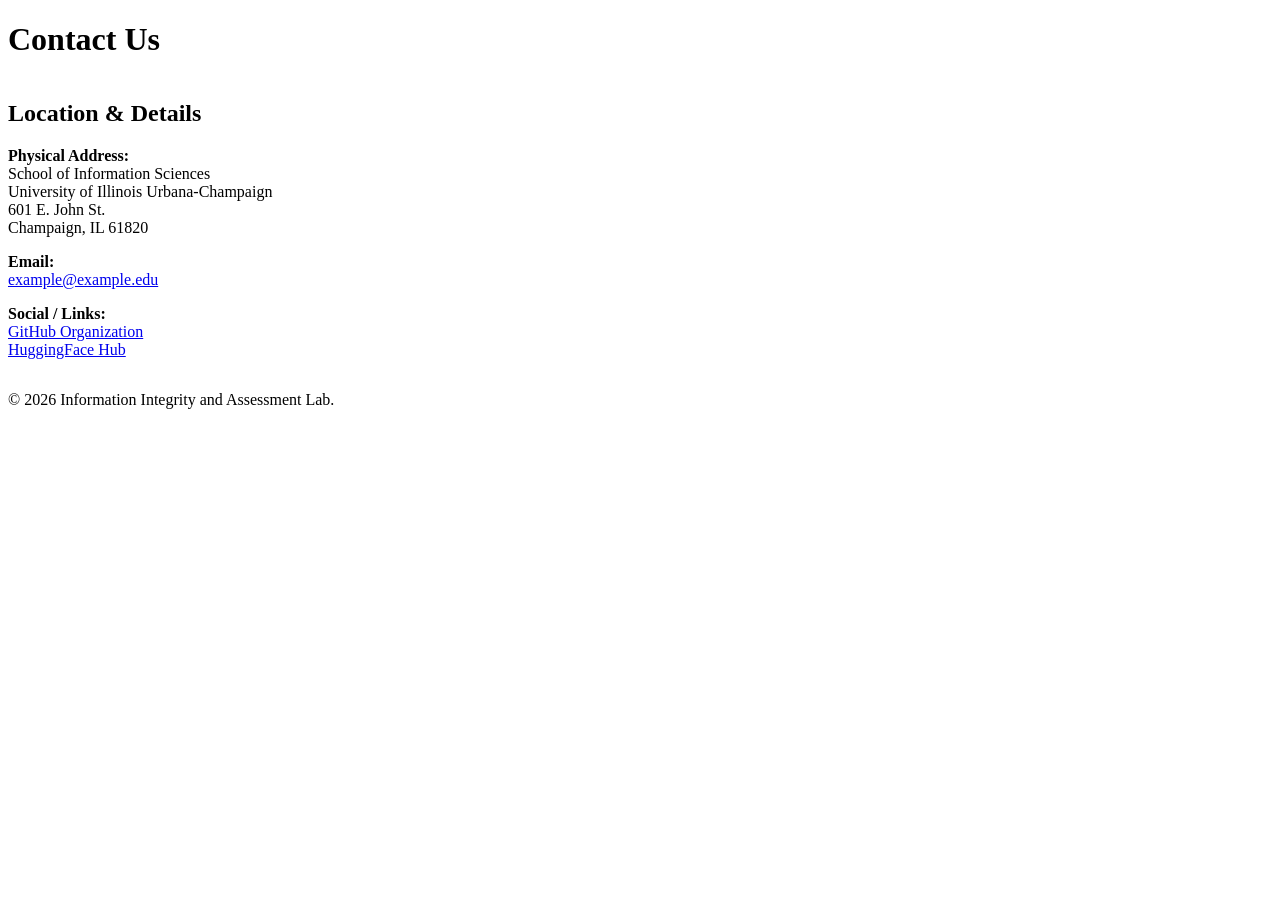
==== html/contact.html @ 2d0cfef1 "first commit" ====
<!DOCTYPE html>
<html lang="en">
<head>
    <meta charset="UTF-8">
    <meta name="viewport" content="width=device-width, initial-scale=1.0">
    <title>Contact - Information Integrity and Assessment Lab</title>
    <link rel="stylesheet" href="/assets/css/site.css">
    <style>
        /* Contact Specific CSS */
        .contact-grid { display: grid; grid-template-columns: 1fr 1fr; gap: 2rem; }
        .contact-info p { margin-bottom: 1rem; }
        
        @media (max-width: 768px) { .contact-grid { grid-template-columns: 1fr; } }
    </style>
</head>
<body>
    <div data-site-header></div>

    <main>
        <h1>Contact Us</h1>
        
        <div class="contact-grid">
            <section class="contact-info">
                <h2>Location & Details</h2>
                <p><strong>Physical Address:</strong><br>
                School of Information Sciences<br>
                University of Illinois Urbana-Champaign<br>
                601 E. John St.<br>
                Champaign, IL 61820</p>
                
                <p><strong>Email:</strong><br>
                <a href="#">example@example.edu</a></p>

                <p><strong>Social / Links:</strong><br>
                <a href="#">GitHub Organization</a><br>
                <a href="#">HuggingFace Hub</a></p>
            </section>
        </div>
    </main>

    <footer><p>&copy; 2026 Information Integrity and Assessment Lab.</p></footer>
    <script src="/assets/js/site-header.js" defer></script>
</body>
</html>
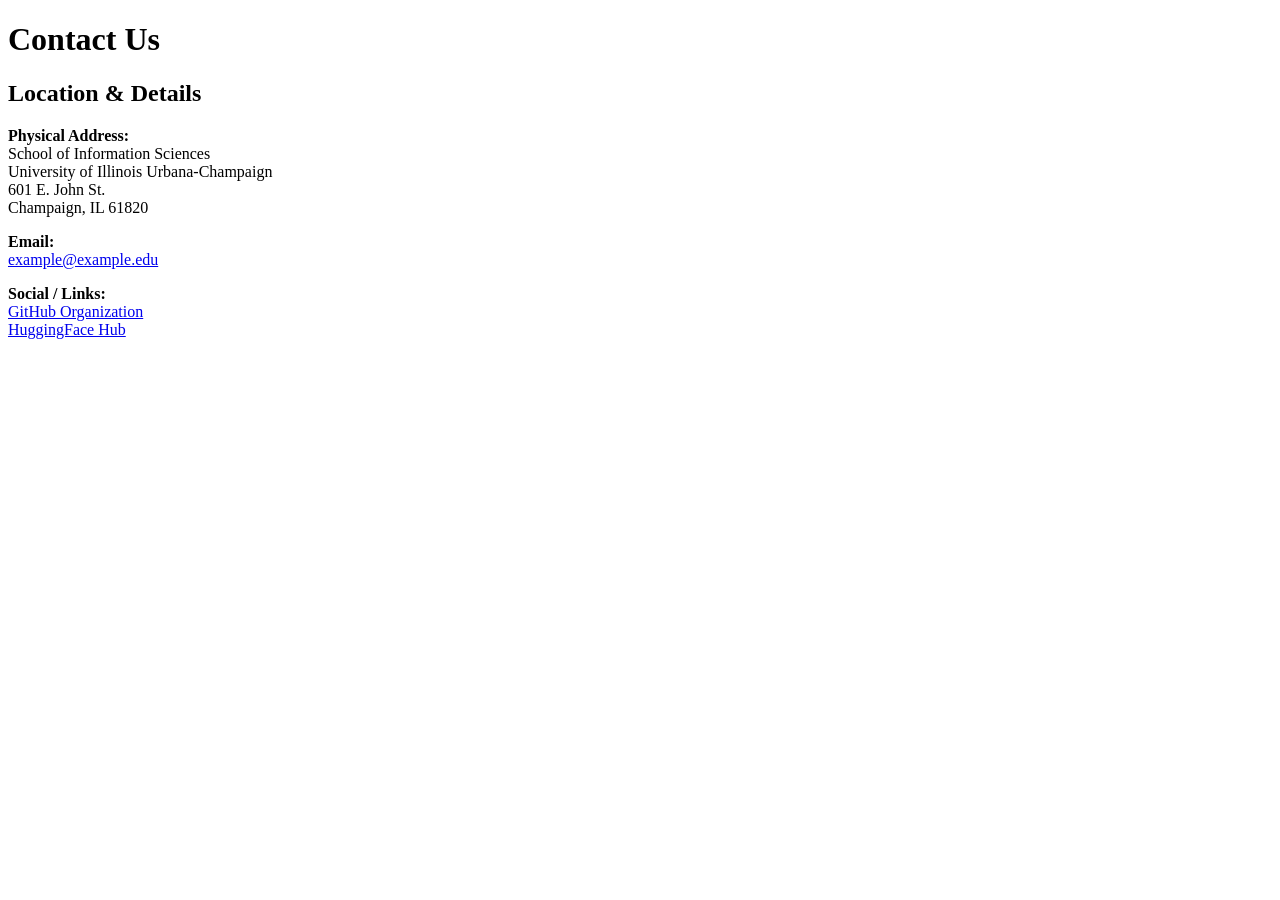
==== commit 56226a02: "removed redundacy" ====
--- a/html/contact.html
+++ b/html/contact.html
@@ -4,21 +4,14 @@
     <meta charset="UTF-8">
     <meta name="viewport" content="width=device-width, initial-scale=1.0">
     <title>Contact - Information Integrity and Assessment Lab</title>
-    <link rel="stylesheet" href="/assets/css/site.css">
-    <style>
-        /* Contact Specific CSS */
-        .contact-grid { display: grid; grid-template-columns: 1fr 1fr; gap: 2rem; }
-        .contact-info p { margin-bottom: 1rem; }
-        
-        @media (max-width: 768px) { .contact-grid { grid-template-columns: 1fr; } }
-    </style>
+    <link rel="stylesheet" href="/assets/css/main.css">
 </head>
-<body>
+<body data-page="contact">
     <div data-site-header></div>
 
     <main>
         <h1>Contact Us</h1>
-        
+
         <div class="contact-grid">
             <section class="contact-info">
                 <h2>Location & Details</h2>
@@ -27,7 +20,7 @@
                 University of Illinois Urbana-Champaign<br>
                 601 E. John St.<br>
                 Champaign, IL 61820</p>
-                
+
                 <p><strong>Email:</strong><br>
                 <a href="#">example@example.edu</a></p>
 
@@ -38,7 +31,7 @@
         </div>
     </main>
 
-    <footer><p>&copy; 2026 Information Integrity and Assessment Lab.</p></footer>
-    <script src="/assets/js/site-header.js" defer></script>
+    <div data-site-footer></div>
+    <script src="/assets/js/main-header.js" defer></script>
 </body>
 </html>
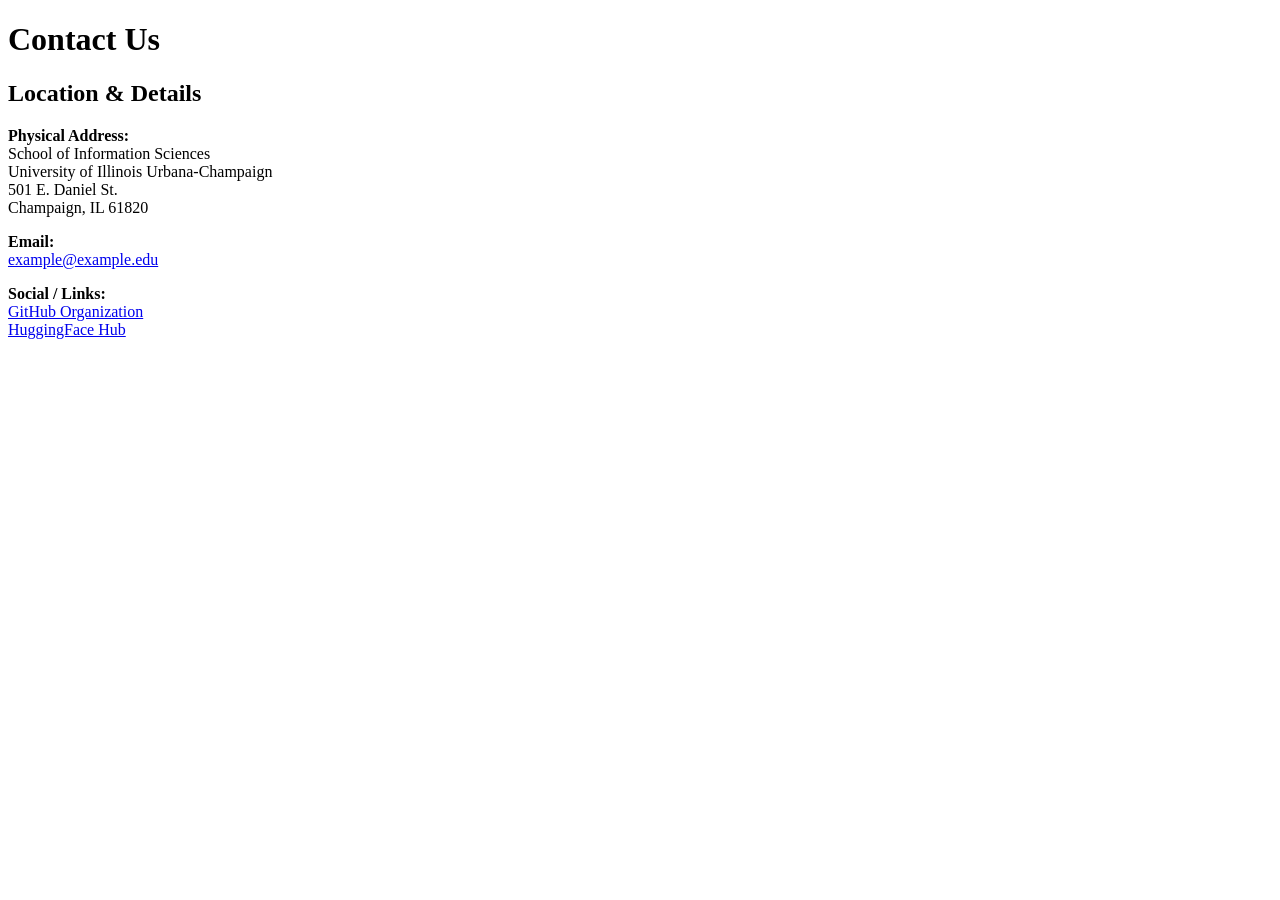
==== commit ad9fc50a: "update physical address" ====
--- a/html/contact.html
+++ b/html/contact.html
@@ -7,7 +7,7 @@
     <link rel="stylesheet" href="/assets/css/main.css">
 </head>
 <body data-page="contact">
-    <div data-site-header></div>
+    <div data-header></div>
 
     <main>
         <h1>Contact Us</h1>
@@ -18,7 +18,7 @@
                 <p><strong>Physical Address:</strong><br>
                 School of Information Sciences<br>
                 University of Illinois Urbana-Champaign<br>
-                601 E. John St.<br>
+                501 E. Daniel St.<br>
                 Champaign, IL 61820</p>
 
                 <p><strong>Email:</strong><br>
@@ -31,7 +31,7 @@
         </div>
     </main>
 
-    <div data-site-footer></div>
+    <div data-footer></div>
     <script src="/assets/js/main-header.js" defer></script>
 </body>
 </html>
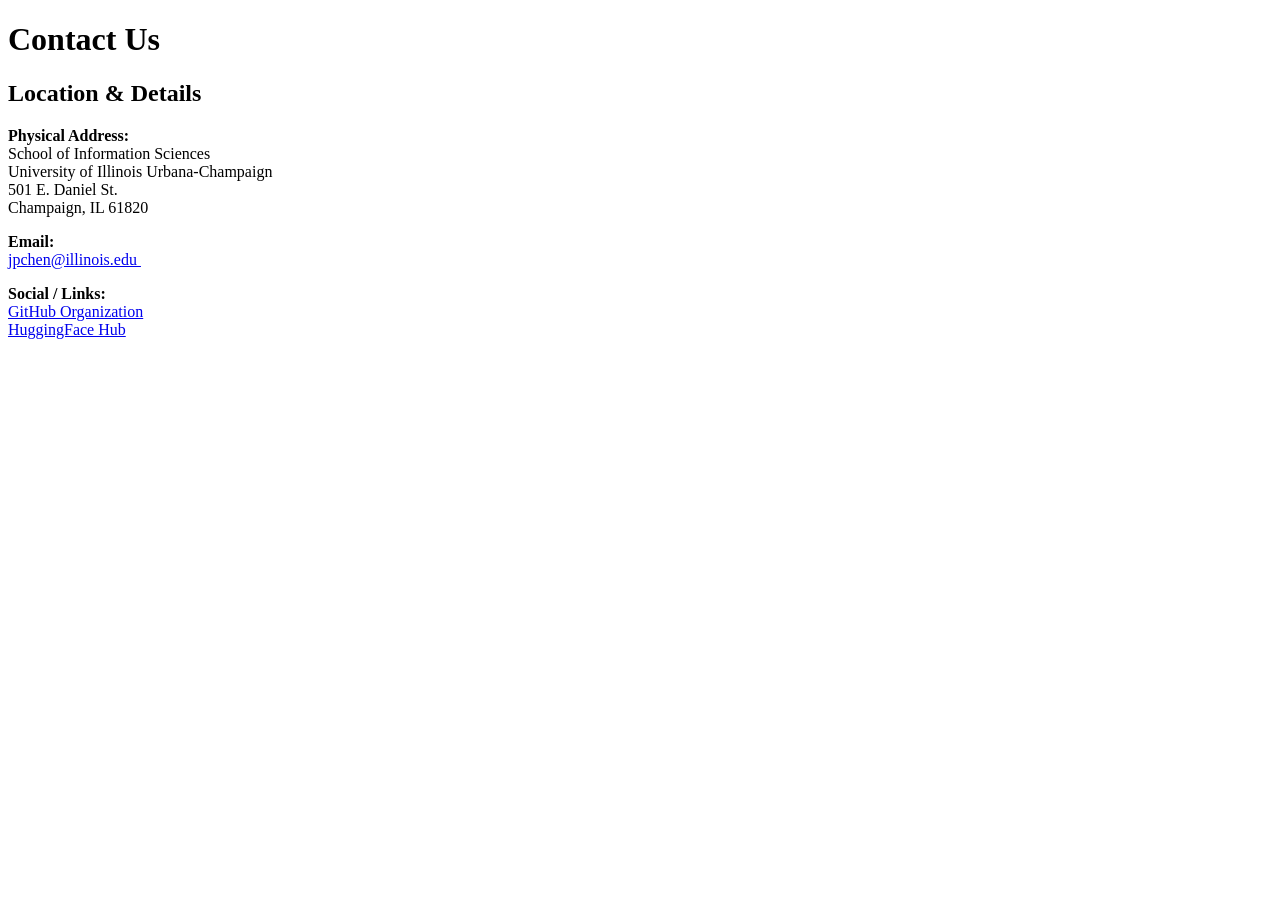
==== commit 041f495f: "update contact email" ====
--- a/html/contact.html
+++ b/html/contact.html
@@ -22,7 +22,7 @@
                 Champaign, IL 61820</p>
 
                 <p><strong>Email:</strong><br>
-                <a href="#">example@example.edu</a></p>
+                <a href="#">jpchen@illinois.edu </a></p>
 
                 <p><strong>Social / Links:</strong><br>
                 <a href="#">GitHub Organization</a><br>
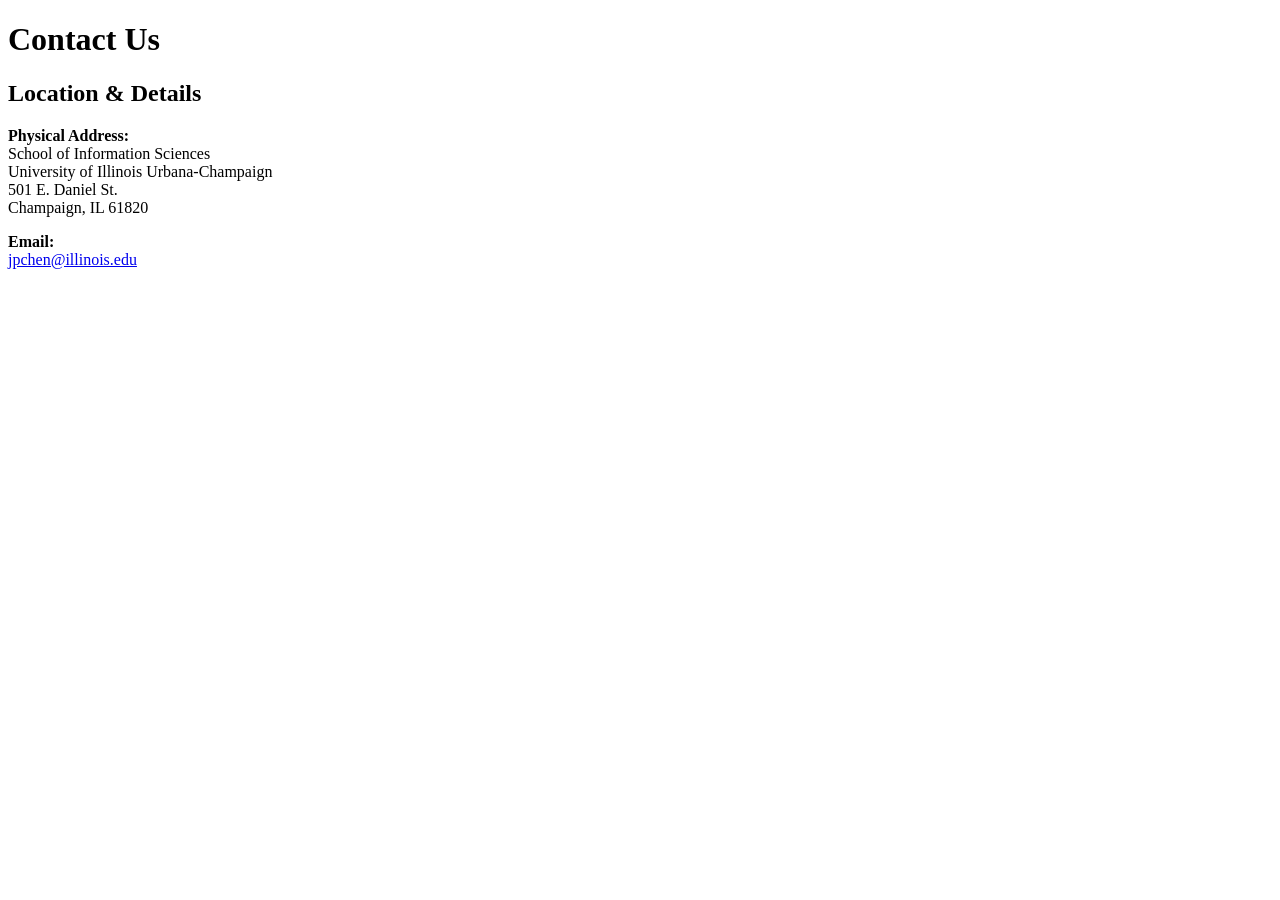
==== commit 0a552eeb: "remove social links and add href to email" ====
--- a/html/contact.html
+++ b/html/contact.html
@@ -22,11 +22,7 @@
                 Champaign, IL 61820</p>
 
                 <p><strong>Email:</strong><br>
-                <a href="#">jpchen@illinois.edu </a></p>
-
-                <p><strong>Social / Links:</strong><br>
-                <a href="#">GitHub Organization</a><br>
-                <a href="#">HuggingFace Hub</a></p>
+                <a href="mailto:jpchen@illinois.edu">jpchen@illinois.edu</a></p>
             </section>
         </div>
     </main>
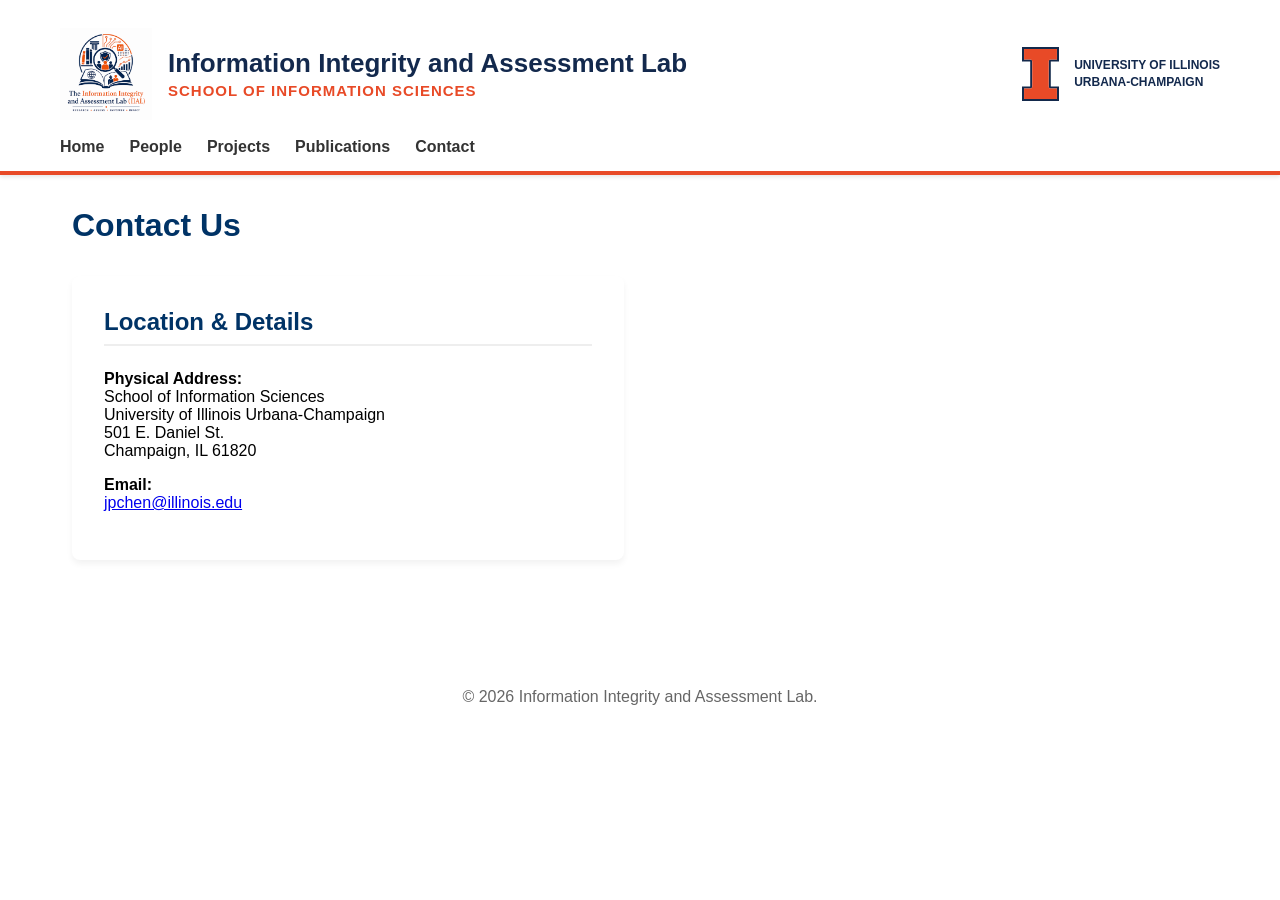
==== commit 2a9d7a8f: "fixed header loading path problem" ====
--- a/html/contact.html
+++ b/html/contact.html
@@ -4,7 +4,7 @@
     <meta charset="UTF-8">
     <meta name="viewport" content="width=device-width, initial-scale=1.0">
     <title>Contact - Information Integrity and Assessment Lab</title>
-    <link rel="stylesheet" href="/assets/css/main.css">
+    <link rel="stylesheet" href="assets/css/main.css">
 </head>
 <body data-page="contact">
     <div data-header></div>
@@ -28,6 +28,6 @@
     </main>
 
     <div data-footer></div>
-    <script src="/assets/js/main-header.js" defer></script>
+    <script src="assets/js/main-header.js" defer></script>
 </body>
 </html>
--- a/html/assets/css/main.css
+++ b/html/assets/css/main.css
@@ -0,0 +1,422 @@
+:root {
+    --primary-color: #003366;
+    --secondary-color: #00509e;
+    --text-color: #333333;
+    --bg-color: #f8f9fa;
+    --nav-bg: #ffffff;
+    --border-color: #e9ecef;
+}
+
+* {
+    box-sizing: border-box;
+    margin: 0;
+    padding: 0;
+}
+
+body {
+    font-family: -apple-system, BlinkMacSystemFont, "Segoe UI", Roboto, Helvetica, Arial, sans-serif;
+}
+
+.container {
+    max-width: 1200px;
+    margin: 0 auto;
+    padding: 0 20px;
+}
+
+/* Main Header Base */
+.main-header {
+    background-color: #FFFFFF;
+    border-bottom: 4px solid #E84A27; /* Illini Orange */
+    box-shadow: 0 2px 4px rgba(0,0,0,0.1);
+    position: relative;
+}
+
+/* Header Branding Container */
+.header-branding-container {
+    display: flex;
+    justify-content: space-between;
+    align-items: center;
+    padding: 28px 20px 18px 20px;
+}
+
+/* Left Side: Lab Branding */
+.site-branding {
+    display: flex;
+    align-items: center;
+    max-width: 62%;
+}
+
+.logo-link {
+    text-decoration: none;
+    color: #13294D; /* Illini Blue */
+    display: flex;
+    align-items: center;
+    gap: 16px;
+}
+
+.logo {
+    width: 92px;
+    height: auto;
+    flex-shrink: 0;
+    display: block;
+}
+
+.branding-text {
+    display: flex;
+    flex-direction: column;
+    min-width: 0;
+}
+
+.lab-title {
+    font-size: 26px;
+    font-weight: 700;
+    margin-bottom: 4px;
+    line-height: 1.15;
+    color: #13294D;
+}
+
+.lab-subtitle {
+    font-size: 15px;
+    color: #E84A27; 
+    text-transform: uppercase;
+    letter-spacing: 1px;
+    font-weight: 600;
+}
+
+/* Right Side: University Branding */
+.uni-branding {
+    display: flex;
+    align-items: center;
+}
+
+.uni-link {
+    color: #13294D;
+    text-decoration: none;
+    display: flex;
+    align-items: center;
+    gap: 15px;
+    text-align: left;
+    font-weight: 700;
+    font-size: 12px;
+    text-transform: uppercase;
+    line-height: 1.4;
+}
+
+.uni-text {
+    white-space: nowrap;
+}
+
+.block-i {
+    height: 54px; 
+    width: auto;
+}
+
+/* Navigation Container */
+.nav-container {
+    display: flex;
+    padding: 0 20px 15px 20px;
+}
+
+.main-nav {
+    width: 100%;
+}
+
+/* Navigation Links */
+.nav-links {
+    list-style: none;
+    display: flex;
+    gap: 25px;
+}
+
+.nav-links a {
+    text-decoration: none;
+    color: #333333;
+    font-weight: 600;
+    font-size: 16px;
+    transition: color 0.3s ease;
+}
+
+.nav-links a:hover {
+    color: #E84A27;
+}
+
+/* Mobile Toggle */
+.mobile-toggle {
+    display: none;
+    background: none;
+    border: none;
+    font-size: 28px;
+    color: #13294D;
+    cursor: pointer;
+}
+
+/* Responsive Design */
+@media (max-width: 992px) {
+    .header-branding-container {
+        flex-direction: column;
+        align-items: flex-start;
+        gap: 20px;
+    }
+
+    .site-branding {
+        max-width: 100%;
+    }
+
+    .uni-link {
+        text-align: left;
+        flex-direction: row;
+        justify-content: flex-start;
+    }
+
+    .mobile-toggle {
+        display: block;
+        position: absolute;
+        top: 25px;
+        right: 20px;
+    }
+
+    .nav-links {
+        display: none;
+        flex-direction: column;
+        width: 100%;
+        gap: 15px;
+        margin-top: 10px;
+    }
+
+    .nav-links.active {
+        display: flex;
+    }
+}
+
+main {
+    max-width: 1200px;
+    margin: 0 auto;
+    padding: 2rem;
+}
+
+section {
+    background-color: white;
+    padding: 2rem;
+    border-radius: 8px;
+    box-shadow: 0 4px 6px rgba(0, 0, 0, 0.05);
+    margin-bottom: 2rem;
+}
+
+h1 {
+    color: var(--primary-color);
+    margin-bottom: 2rem;
+}
+
+h2 {
+    color: var(--primary-color);
+    margin-bottom: 1.5rem;
+    border-bottom: 2px solid #eee;
+    padding-bottom: 0.5rem;
+}
+
+footer {
+    text-align: center;
+    padding: 2rem;
+    color: #666;
+    margin-top: 2rem;
+}
+
+.hero {
+    background-color: white;
+    padding: 4rem 3rem;
+    border-radius: 8px;
+    box-shadow: 0 4px 6px rgba(0, 0, 0, 0.05);
+    margin-bottom: 3rem;
+    text-align: center;
+}
+
+.hero h1 {
+    color: var(--primary-color);
+    font-size: 2.5rem;
+    margin-bottom: 1.5rem;
+}
+
+.hero p {
+    font-size: 1.25rem;
+    max-width: 800px;
+    margin: 0 auto;
+    color: #555;
+}
+
+.contact-grid {
+    display: grid;
+    grid-template-columns: 1fr 1fr;
+    gap: 2rem;
+}
+
+.contact-info p {
+    margin-bottom: 1rem;
+}
+
+.person-card {
+    display: flex;
+    gap: 2rem;
+    margin-bottom: 2rem;
+    align-items: flex-start;
+}
+
+.avatar {
+    width: 120px;
+    height: 120px;
+    background-color: var(--border-color);
+    border-radius: 50%;
+    display: flex;
+    align-items: center;
+    justify-content: center;
+    color: #adb5bd;
+    font-size: 3rem;
+    flex-shrink: 0;
+}
+
+.person-info h3 {
+    margin-bottom: 0.25rem;
+}
+
+.person-title {
+    color: #666;
+    font-style: italic;
+    margin-bottom: 0.5rem;
+    display: block;
+}
+
+.person-links a {
+    color: var(--primary-color);
+    text-decoration: none;
+    margin-right: 1rem;
+    font-size: 0.9rem;
+}
+
+.person-links a:hover {
+    text-decoration: underline;
+}
+
+.project-card {
+    border-left: 4px solid var(--primary-color);
+    padding-left: 1.5rem;
+    margin-bottom: 2.5rem;
+}
+
+.project-card h2 {
+    color: var(--primary-color);
+    margin-bottom: 0.5rem;
+    border: none;
+    padding: 0;
+}
+
+.sponsor {
+    display: inline-block;
+    background-color: var(--border-color);
+    padding: 0.2rem 0.6rem;
+    border-radius: 4px;
+    font-size: 0.85rem;
+    font-weight: bold;
+    color: #495057;
+    margin-bottom: 1rem;
+}
+
+.project-links {
+    margin-top: 1rem;
+}
+
+.btn {
+    display: inline-block;
+    padding: 0.4rem 1rem;
+    background-color: var(--primary-color);
+    color: white;
+    text-decoration: none;
+    border-radius: 4px;
+    font-size: 0.9rem;
+    margin-right: 0.5rem;
+}
+
+.btn:hover {
+    background-color: #002244;
+}
+
+.btn-outline {
+    background-color: transparent;
+    border: 1px solid var(--primary-color);
+    color: var(--primary-color);
+}
+
+.btn-outline:hover {
+    background-color: var(--primary-color);
+    color: white;
+}
+
+.year-section {
+    margin-bottom: 3rem;
+}
+
+.pub-item {
+    margin-bottom: 1.5rem;
+}
+
+.pub-title {
+    font-weight: bold;
+    font-size: 1.1rem;
+}
+
+.pub-authors {
+    color: #444;
+}
+
+.lab-member {
+    font-weight: bold;
+    text-decoration: underline;
+}
+
+.pub-venue {
+    font-style: italic;
+    color: #666;
+}
+
+.pub-links {
+    margin-top: 0.25rem;
+    font-size: 0.9rem;
+}
+
+.pub-links a {
+    color: var(--primary-color);
+    text-decoration: none;
+    margin-right: 0.75rem;
+    border: 1px solid #ccc;
+    padding: 2px 8px;
+    border-radius: 3px;
+    background-color: #f8f9fa;
+}
+
+.pub-links a:hover {
+    background-color: var(--primary-color);
+    color: white;
+    border-color: var(--primary-color);
+}
+
+@media (max-width: 768px) {
+    nav {
+        flex-direction: column;
+        gap: 1rem;
+    }
+
+    .nav-links {
+        gap: 1rem;
+        flex-wrap: wrap;
+        justify-content: center;
+    }
+
+    .contact-grid {
+        grid-template-columns: 1fr;
+    }
+
+    .person-card {
+        flex-direction: column;
+        gap: 1rem;
+        align-items: center;
+        text-align: center;
+    }
+}
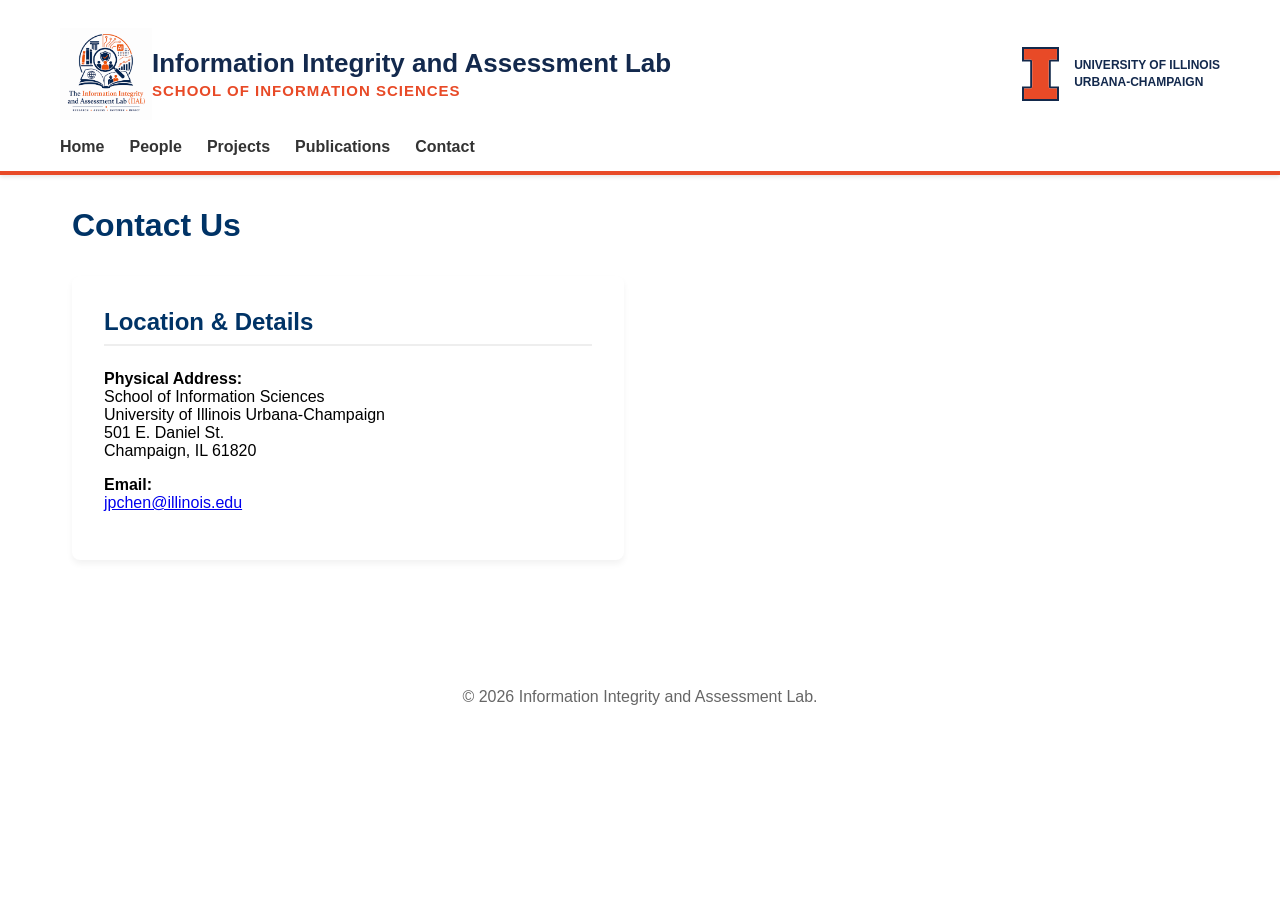
==== commit e5eabbe8: "make all (and future) links open in new tab" ====
--- a/html/contact.html
+++ b/html/contact.html
@@ -2,6 +2,7 @@
 <html lang="en">
 <head>
     <meta charset="UTF-8">
+    <base target="_blank">
     <meta name="viewport" content="width=device-width, initial-scale=1.0">
     <title>Contact - Information Integrity and Assessment Lab</title>
     <link rel="stylesheet" href="assets/css/main.css">
--- a/html/assets/css/main.css
+++ b/html/assets/css/main.css
@@ -81,6 +81,21 @@
     text-transform: uppercase;
     letter-spacing: 1px;
     font-weight: 600;
+}
+
+/* School link styling */
+.school-link {
+    color: #E84A27;
+    text-decoration: none;
+    font-size: 15px;
+    text-transform: uppercase;
+    letter-spacing: 1px;
+    font-weight: 600;
+}
+
+.school-link:hover,
+.school-link:focus {
+    text-decoration: underline;
 }
 
 /* Right Side: University Branding */
@@ -241,6 +256,24 @@
     max-width: 800px;
     margin: 0 auto;
     color: #555;
+}
+
+.hero .lab-statement {
+    text-align: justify;
+    text-justify: inter-word;
+}
+
+.recruit-info {
+    font-size: 1.1rem;
+    max-width: 800px;
+    margin: -1.25rem auto 0;
+    color: #555;
+    text-align: justify;
+    text-justify: inter-word;
+}
+
+.recruit-info a {
+    color: var(--primary-color);
 }
 
 .contact-grid {
